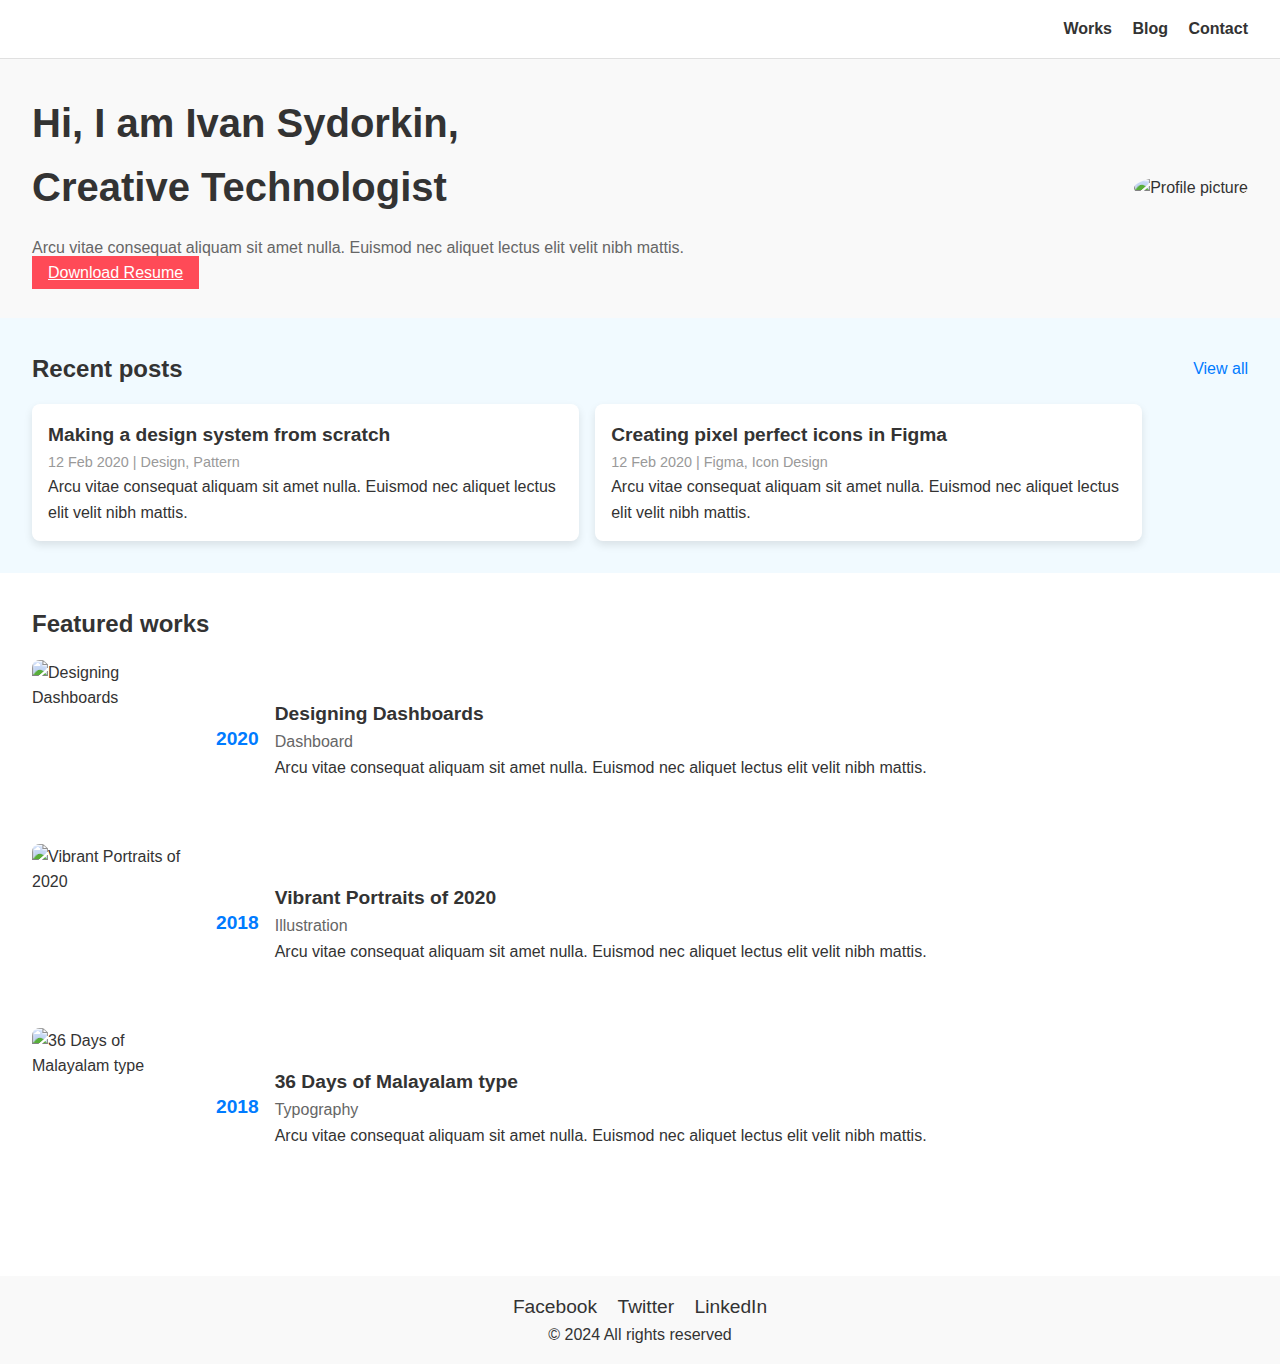
==== lab_5/index.html @ 15805b68 "BIG-Commit" ====
<!DOCTYPE html>
<html lang="en">
<head>
    <meta charset="UTF-8">
    <meta name="viewport" content="width=device-width, initial-scale=1.0">
    <title>Ivan's Portfolio</title>
    <link rel="stylesheet" href="styles.css">
</head>
<body>
    <header class="header">
        <nav class="navbar">
            <a href="#" class="nav-link">Works</a>
            <a href="#" class="nav-link">Blog</a>
            <a href="#" class="nav-link">Contact</a>
        </nav>
    </header>

    <section class="intro">
        <div class="intro-text">
            <h1>Hi, I am Ivan Sydorkin, <br> Creative Technologist</h1>
            <p>Arcu vitae consequat aliquam sit amet nulla. Euismod nec aliquet lectus elit velit nibh mattis.</p>
            <a href="resume.pdf" download="ivan-sydorkin_Resume.pdf" class="download-btn">Download Resume</a>
        </div>
        <div class="intro-image">
            <img src="img/1.jpg" alt="Profile picture">
        </div>
    </section>

    <section class="recent-posts">
        <div class="section-header">
            <h2>Recent posts</h2>
            <a href="#" class="view-all">View all</a>
        </div>
        <div class="post-cards">
            <div class="post-card">
                <h3>Making a design system from scratch</h3>
                <p class="post-date">12 Feb 2020 | Design, Pattern</p>
                <p class="post-description">Arcu vitae consequat aliquam sit amet nulla. Euismod nec aliquet lectus elit velit nibh mattis.</p>
            </div>
            <div class="post-card">
                <h3>Creating pixel perfect icons in Figma</h3>
                <p class="post-date">12 Feb 2020 | Figma, Icon Design</p>
                <p class="post-description">Arcu vitae consequat aliquam sit amet nulla. Euismod nec aliquet lectus elit velit nibh mattis.</p>
            </div>
        </div>
    </section>

    <section class="featured-works">
        <h2>Featured works</h2>
        <div class="work-item">
            <img src="https://encrypted-tbn0.gstatic.com/images?q=tbn:ANd9GcQovhT28-tifBWe6GuOcAlT0FN14u4MvrQDEQ&s" alt="Designing Dashboards">
            <span class="work-year">2020</span>
            <div class="work-content">
                <h3>Designing Dashboards</h3>
                <p class="work-category">Dashboard</p>
                <p class="work-description">Arcu vitae consequat aliquam sit amet nulla. Euismod nec aliquet lectus elit velit nibh mattis.</p>
            </div>
        </div>
        <div class="work-item">
            <img src="https://encrypted-tbn0.gstatic.com/images?q=tbn:ANd9GcS74IeGy5Wt8zWhEB_Uv8ox-ZlJflI9Mflk-g&s" alt="Vibrant Portraits of 2020">
            <span class="work-year">2018</span>
            <div class="work-content">
                <h3>Vibrant Portraits of 2020</h3>
                <p class="work-category">Illustration</p>
                <p class="work-description">Arcu vitae consequat aliquam sit amet nulla. Euismod nec aliquet lectus elit velit nibh mattis.</p>
            </div>
        </div>
        <div class="work-item">
            <img src="https://encrypted-tbn0.gstatic.com/images?q=tbn:ANd9GcQo03r-sfGkkxHWn2Ci7V3NAQzOPGL1T2hDgg&s" alt="36 Days of Malayalam type">
            <span class="work-year">2018</span>
            <div class="work-content">
                <h3>36 Days of Malayalam type</h3>
                <p class="work-category">Typography</p>
                <p class="work-description">Arcu vitae consequat aliquam sit amet nulla. Euismod nec aliquet lectus elit velit nibh mattis.</p>
            </div>
        </div>
    </section>

    <footer class="footer">
        <div class="social-links">
            <a href="#">Facebook</a>
            <a href="#">Twitter</a>
            <a href="https://www.linkedin.com/in/ivan-sydorkin-69b446292/">LinkedIn</a>
        </div>
        <p>&copy; 2024 All rights reserved</p>
    </footer>

</body>
</html>
---- lab_5/styles.css ----
/* General Reset */
* {
    margin: 0;
    padding: 0;
    box-sizing: border-box;
}

body {
    font-family: Arial, sans-serif;
    line-height: 1.6;
    color: #333;
}

.header {
    display: flex;
    justify-content: flex-end;
    padding: 1rem 2rem;
    background-color: #fff;
    border-bottom: 1px solid #e0e0e0;
}

.navbar .nav-link {
    margin-left: 1rem;
    color: #333;
    text-decoration: none;
    font-weight: bold;
}

.intro {
    display: flex;
    align-items: center;
    justify-content: space-between;
    padding: 2rem;
    background-color: #f9f9f9;
}

.intro-text h1 {
    font-size: 2.5rem;
    color: #333;
}

.intro-text p {
    margin-top: 1rem;
    color: #666;
}

.download-btn {
    margin-top: 1rem;
    padding: 0.5rem 1rem;
    background-color: #ff4a57;
    color: #fff;
    border: none;
    cursor: pointer;
    font-size: 1rem;
}

.intro-image img {
    border-radius: 50%;
    width: 150px;
    height: 150px;
}

.recent-posts {
    padding: 2rem;
    background-color: #f1faff;
}

.section-header {
    display: flex;
    justify-content: space-between;
    align-items: center;
}

.section-header h2 {
    font-size: 1.5rem;
}

.view-all {
    color: #007bff;
    text-decoration: none;
}

.post-cards {
    display: flex;
    gap: 1rem;
    margin-top: 1rem;
}

.post-card {
    background-color: #fff;
    padding: 1rem;
    border-radius: 8px;
    box-shadow: 0 4px 8px rgba(0, 0, 0, 0.1);
    width: 45%;
}

.post-card h3 {
    font-size: 1.2rem;
}

.post-date {
    color: #999;
    font-size: 0.9rem;
}

.featured-works {
    padding: 2rem;
}

.featured-works h2 {
    font-size: 1.5rem;
    margin-bottom: 1rem;
}

.work-item {
    display: flex;
    gap: 1rem;
    margin-bottom: 1.5rem;
    align-items: center;
}

.work-item img {
    width: 160px;
    height: 160px;
    border-radius: 8px;
    object-fit: cover;
}

.work-year {
    font-weight: bold;
    color: #007bff;
    font-size: 1.2rem;
    margin-left: 0.5rem;
}


.work-content h3 {
    font-size: 1.2rem;
}

.work-category {
    color: #666;
}

.footer {
    text-align: center;
    padding: 1rem;
    background-color: #f9f9f9;
    margin-top: 2rem;
}

.social-links a {
    margin: 0 0.5rem;
    color: #333;
    text-decoration: none;
    font-size: 1.2rem;
}
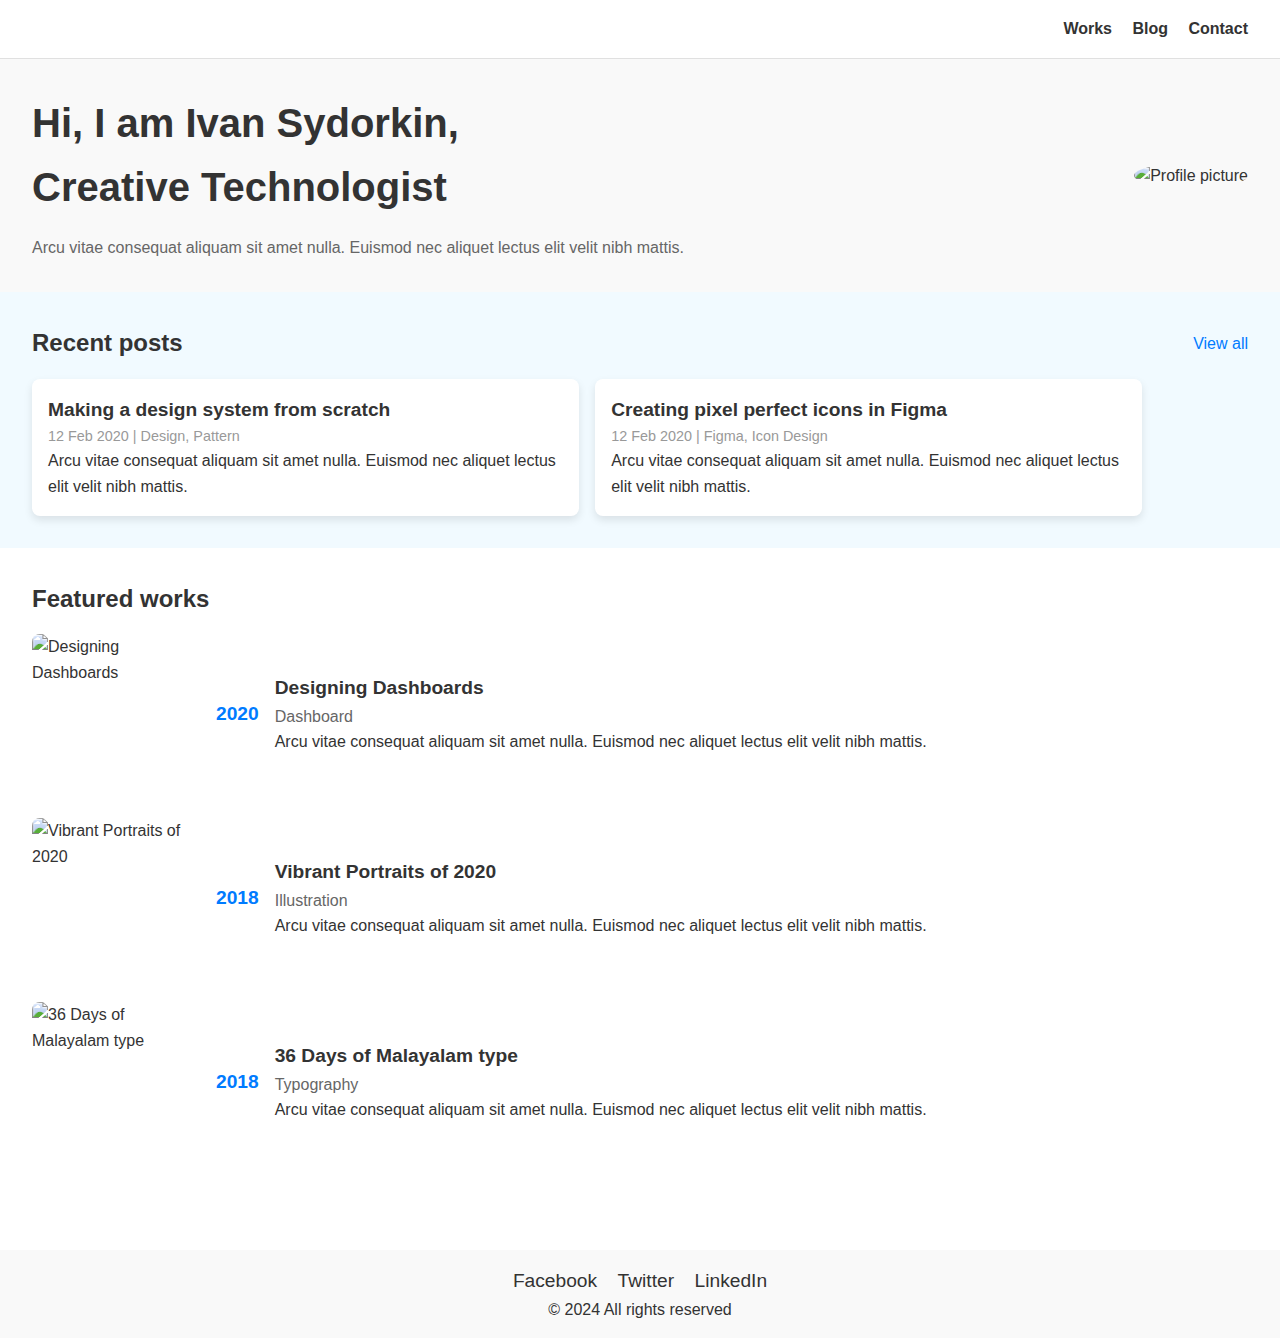
==== commit 0693d2b3: "test" ====
--- a/lab_5/index.html
+++ b/lab_5/index.html
@@ -19,7 +19,6 @@
         <div class="intro-text">
             <h1>Hi, I am Ivan Sydorkin, <br> Creative Technologist</h1>
             <p>Arcu vitae consequat aliquam sit amet nulla. Euismod nec aliquet lectus elit velit nibh mattis.</p>
-            <a href="resume.pdf" download="ivan-sydorkin_Resume.pdf" class="download-btn">Download Resume</a>
         </div>
         <div class="intro-image">
             <img src="img/1.jpg" alt="Profile picture">
